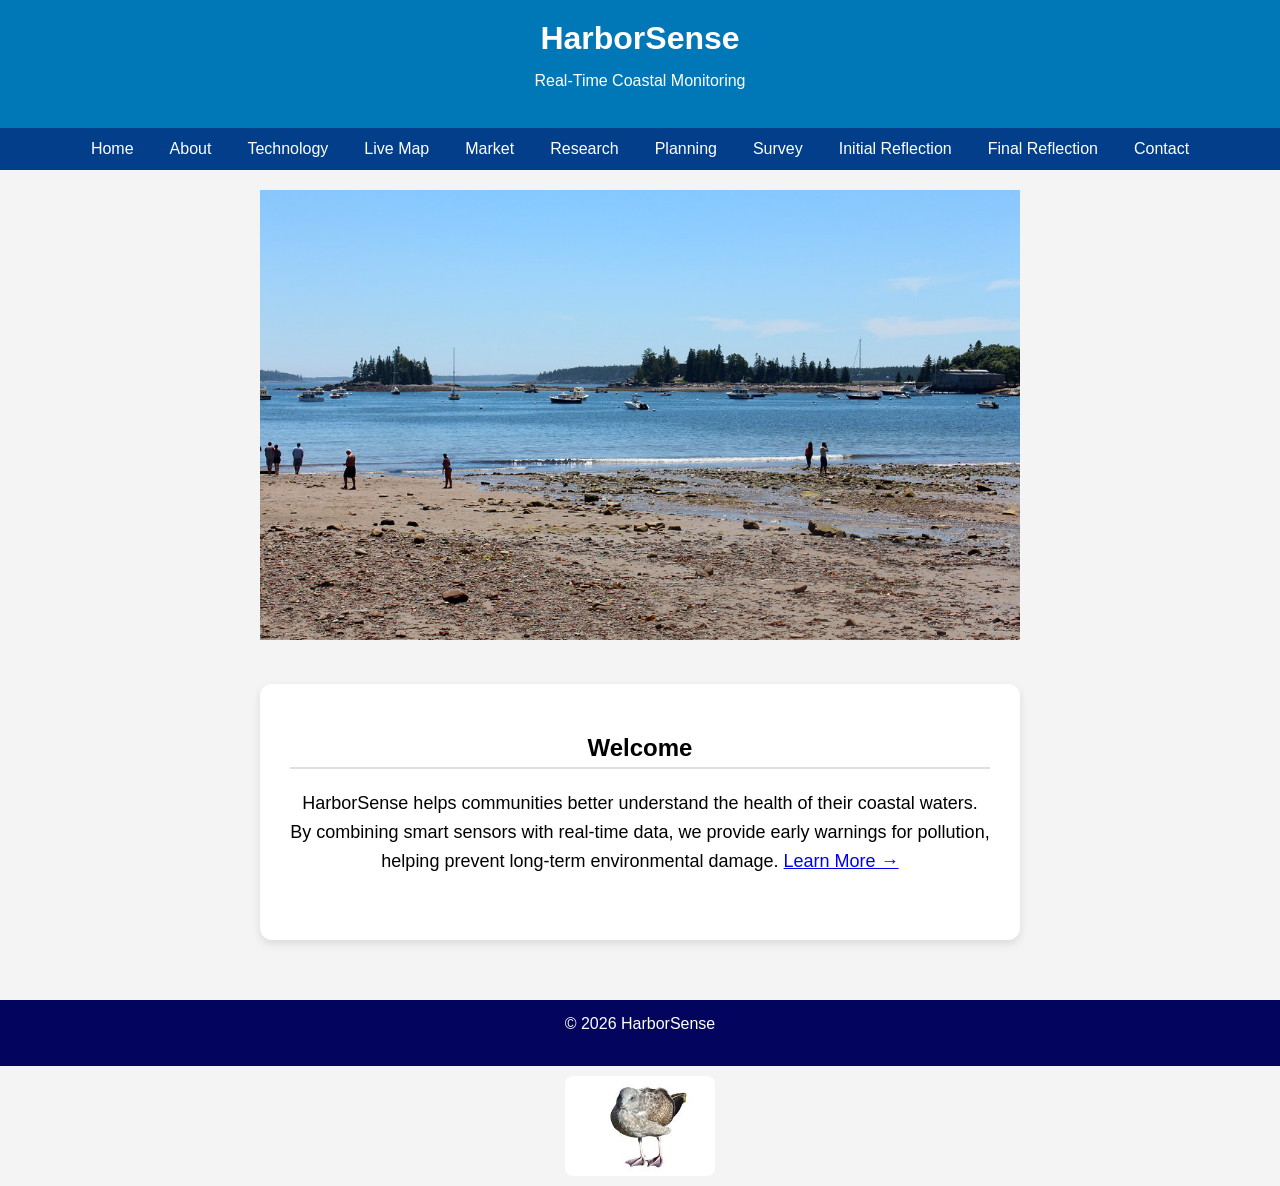
==== index.html @ fde7c90c "Final Project updated with graphs and market data" ====
<!DOCTYPE html>
<html lang="en">

<head>
    <link rel="icon" href="boat.png">
    <link rel="shortcut icon" href="boat.png">
    <meta charset="UTF-8">
    <meta name="viewport" content="width=device-width, initial-scale=1.0">
    <title>HarborSense - Home</title>
    <link rel="stylesheet" href="style.css">
    <meta name="description" content="HarborSense monitors ocean pollution using smart sensors.">
    <meta name="keywords" content="ocean pollution, marina, sensors, environment">
    <meta name="author" content="Your Name">
</head>

<body>

<header>
    <h1>HarborSense</h1>
    <p>Real-Time Coastal Monitoring</p>
</header>

<nav>
    <a href="index.html">Home</a>
    <a href="about.html">About</a>
    <a href="technology.html">Technology</a>
    <a href="map.html">Live Map</a>
    <a href="market.html">Market</a>
    <a href="research.html">Research</a>
    <a href="planning.html">Planning</a>
    <a href="survey.html">Survey</a>
    <a href="initial.html">Initial Reflection</a>
    <a href="final.html">Final Reflection</a>
    <a href="contact.html">Contact</a>
</nav>
<main>
<div class="hero">
    <img src="marina.jpg" alt="Marina">
</div>

<section>
    <h2>Welcome</h2>
    <p>
        HarborSense helps communities better understand the health of their coastal waters.
        By combining smart sensors with real-time data, we provide early warnings for pollution,
        helping prevent long-term environmental damage.
        <a href="about.html">Learn More →</a>
    </p>
</section>
</main>
<footer>
    <p>&copy; 2026 HarborSense</p>
</footer>
<div>
    <a href="seagull.jpg" target="_blank">
        <img src="seagull.jpg" alt="seagull" class="thumbnail">
    </a>
</div>
</body>
</html>
---- style.css ----
* {
    margin: 0;
    padding: 0;
    box-sizing: border-box;
}

body {
    font-family: Arial, sans-serif;
    background: #f4f4f4;
}

body {
    display: grid;
    grid-template-areas:
        "header"
        "nav"
        "main"
        "footer";
}

header {
    grid-area: header;
    background: #0077b6;
    color: white;
    text-align: center;
    padding: 20px;
}
ul {
    list-style: none;
    padding: 0;
}

.list-container {
    display: flex;
    justify-content: center;
}
li::before {
    content: "• ";
    color: #0077b6;
}

li {
    text-align: center;
    margin: 8px 0;
}
h1{
    margin-bottom: 15px;
}

h2 {
    border-bottom: 2px solid #e0e0e0;
    padding-bottom: 5px;
}

h3 {
    margin-top: 30px;
    margin-bottom: 10px;
}

p {
    margin-bottom: 18px;
}
nav {
    grid-area: nav;
    background: #023e8a;
    display: flex;
    justify-content: center;
    flex-wrap: wrap;
}

nav a {
    color: white;
    padding: 12px 18px;
    text-decoration: none;
}

nav a:hover {
    background: #0077b6;
}

main {
    grid-area: main;
    padding: 20px;
    max-width: 1000px;
    margin: auto;
}

.hero {
    position: relative;
}

.hero img {
    width: 100%;
    height: 50vh;
    object-fit: cover;
}

.hero-text {
    position: absolute;
    top: 50%;
    left: 50%;
    transform: translate(-50%, -50%);
    text-align: center;
    color: white;
    background: rgba(0,0,0,0.6);
    padding: 20px 30px;
    border-radius: 10px;
}

.grid-2 {
    display: grid;
    grid-template-columns: 1fr 1fr;
    gap: 20px;
    align-items: center;
    margin: 30px 0;
}

.grid-3 img {
    width: 100%;
    max-height: 180px;
    object-fit: cover;
}


.section-img {
    width: 70%;
    max-width: 600px;
    height: auto;
    display: block;
    margin: 30px auto;
    border-radius: 10px;
}
section {
    text-align: center;
    padding: 50px 30px;
    background: white;
    margin: 40px auto;
    border-radius: 12px;
    max-width: 900px;
    box-shadow: 0 4px 10px rgba(0,0,0,0.1);
}

section p {
    max-width: 700px;
    margin: 15px auto;
    line-height: 1.6;
    font-size: 18px;
}

table {
    width: 100%;
    border-collapse: collapse;
    margin: 25px 0;
}

th, td {
    border: 1px solid #ccc;
    padding: 14px;
    text-align: left;
}

th {
    background: #0077b6;
    color: white;
}

tr:nth-child(even) {
    background-color: #f2f2f2;
}
form {
    background: white;
    padding: 25px;
    border-radius: 12px;
    max-width: 400px;
    margin: 20px auto;
    text-align: center;
    box-shadow: 0 4px 10px rgba(0,0,0,0.1);
}

input, textarea {
    width: 90%;
    margin: 10px auto;
    display: block;
    padding: 8px;
}

button {
    display: block;
    margin: 10px auto;
    padding: 10px 20px;
}

footer {
    grid-area: footer;
    background: #03045e;
    color: white;
    text-align: center;
    padding: 15px;
}
.thumbnail {
    width: 150px;
    height: 100px;
    object-fit: cover;
    border-radius: 8px;
    display: block;
    margin: 10px auto;
    cursor: pointer;
    transition: transform 0.3s, box-shadow 0.3s;
}

.thumbnail:hover {
    transform: scale(1.1);
    box-shadow: 0 4px 10px rgba(0,0,0,0.3);
}

section > * {
    margin-bottom: 20px;
}
@media (max-width: 900px) {
    .grid-2 {
        grid-template-columns: 1fr;
    }

    .grid-3 {
        grid-template-columns: 1fr 1fr;
    }
}

@media (max-width: 600px) {
    .grid-3 {
        grid-template-columns: 1fr;
    }

    .hero-text {
        font-size: 14px;
        padding: 10px;
    }
}
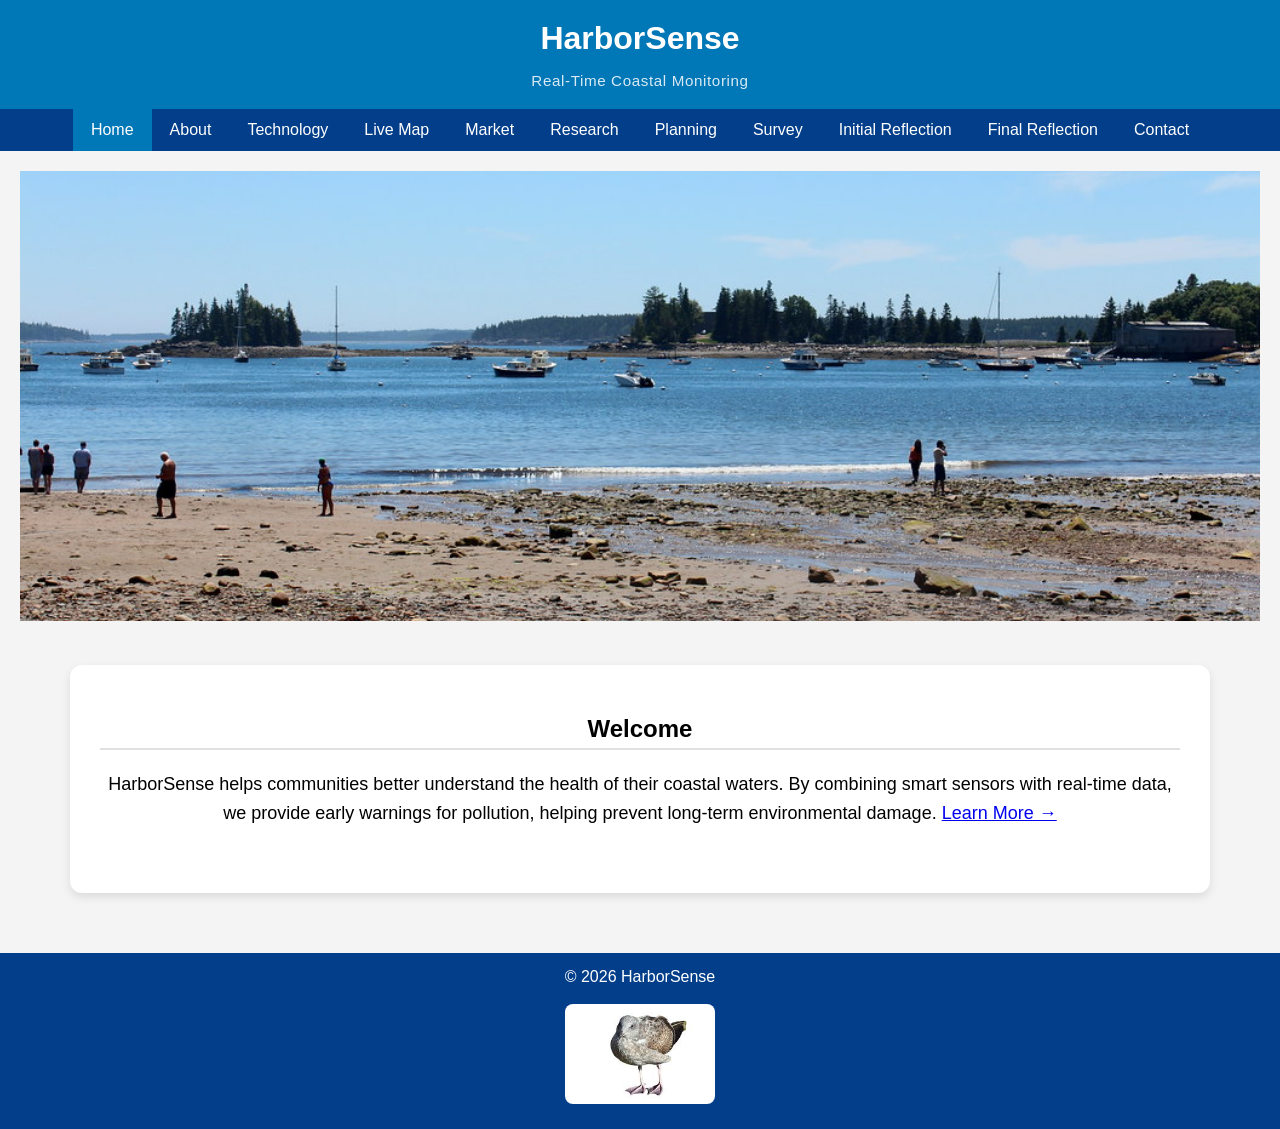
==== commit 2ddbe949: "Changes Added to Initial and Final Reflections  Changed layout formatting on Reflection pages  Fixed" ====
--- a/index.html
+++ b/index.html
@@ -21,7 +21,7 @@
 </header>
 
 <nav>
-    <a href="index.html">Home</a>
+    <a href="index.html" class="active">Home</a>
     <a href="about.html">About</a>
     <a href="technology.html">Technology</a>
     <a href="map.html">Live Map</a>
@@ -50,11 +50,7 @@
 </main>
 <footer>
     <p>&copy; 2026 HarborSense</p>
+    <img src="seagull.jpg" alt="Seagull" class="thumbnail">
 </footer>
-<div>
-    <a href="seagull.jpg" target="_blank">
-        <img src="seagull.jpg" alt="seagull" class="thumbnail">
-    </a>
-</div>
 </body>
 </html>
--- a/style.css
+++ b/style.css
@@ -74,15 +74,24 @@
     text-decoration: none;
 }
 
-nav a:hover {
+nav a:hover,
+nav a.active {
     background: #0077b6;
+}
+
+header p {
+    font-size: 0.95em;
+    font-weight: normal;
+    opacity: 0.85;
+    margin: 4px 0 0 0;
+    letter-spacing: 0.04em;
 }
 
 main {
     grid-area: main;
     padding: 20px;
-    max-width: 1000px;
-    margin: auto;
+    width: 100%;
+    margin: 0 auto;
 }
 
 .hero {
@@ -136,12 +145,11 @@
     background: white;
     margin: 40px auto;
     border-radius: 12px;
-    max-width: 900px;
+    width: 92%;
     box-shadow: 0 4px 10px rgba(0,0,0,0.1);
 }
 
 section p {
-    max-width: 700px;
     margin: 15px auto;
     line-height: 1.6;
     font-size: 18px;
@@ -192,7 +200,7 @@
 
 footer {
     grid-area: footer;
-    background: #03045e;
+    background: #023e8a;
     color: white;
     text-align: center;
     padding: 15px;
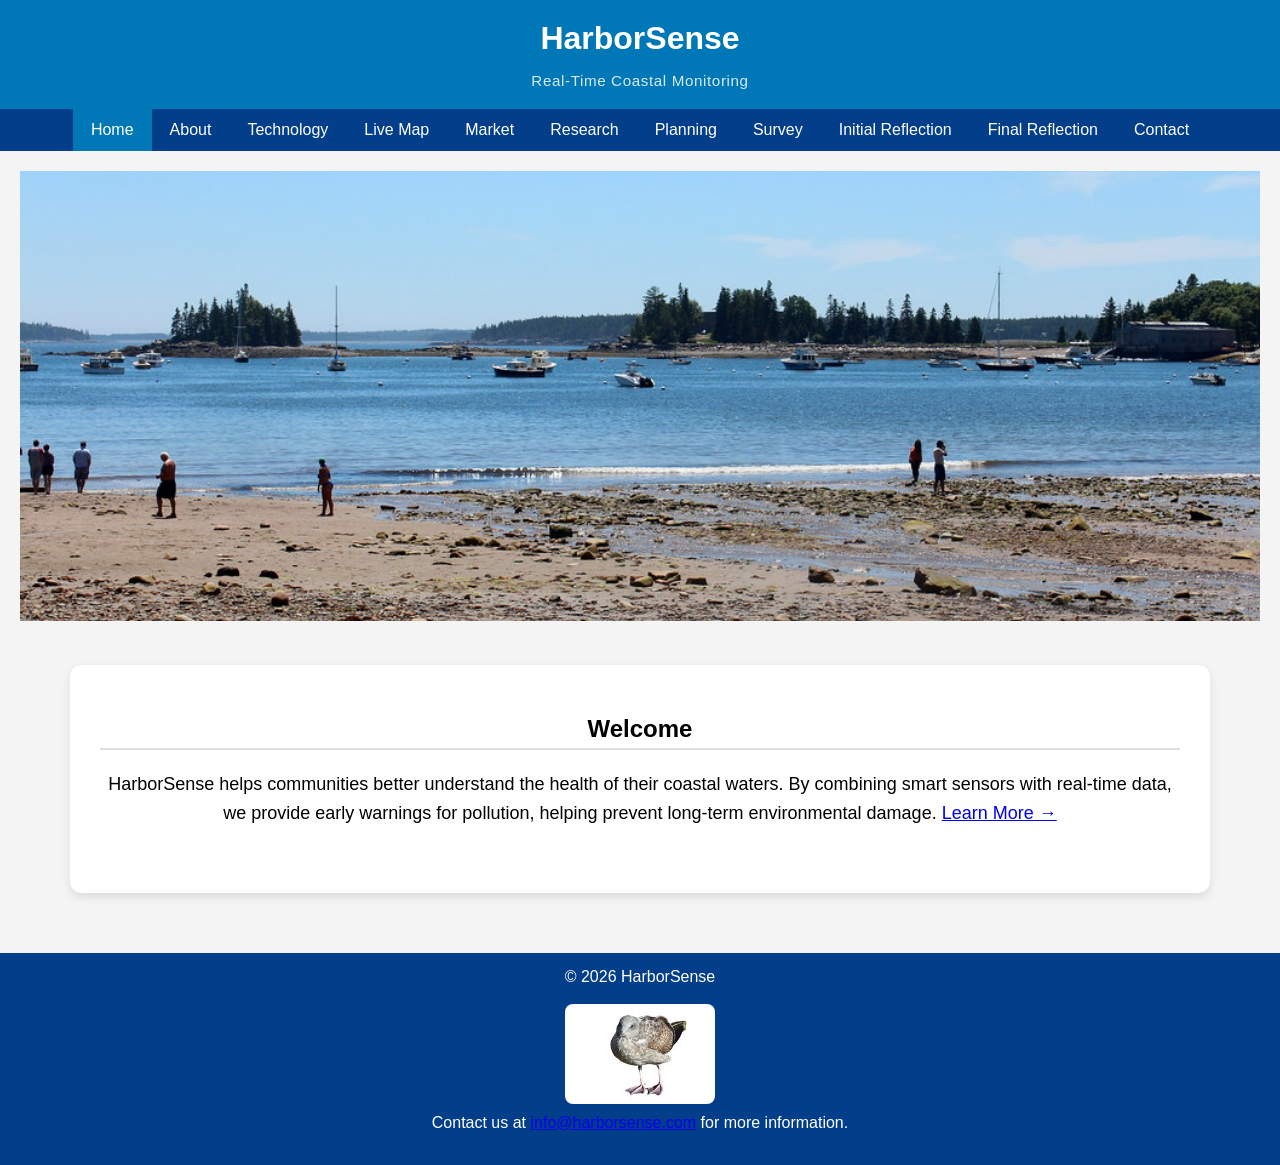
==== commit 9a3d3014: "Merge pull request #1 from UNH-JacobGreen06/jacob-changes Changes" ====
--- a/index.html
+++ b/index.html
@@ -51,6 +51,9 @@
 <footer>
     <p>&copy; 2026 HarborSense</p>
     <img src="seagull.jpg" alt="Seagull" class="thumbnail">
+    <p>Contact us at
+        <a href="mailto:info@harborsense.com">info@harborsense.com</a>
+        for more information.</p>
 </footer>
 </body>
 </html>
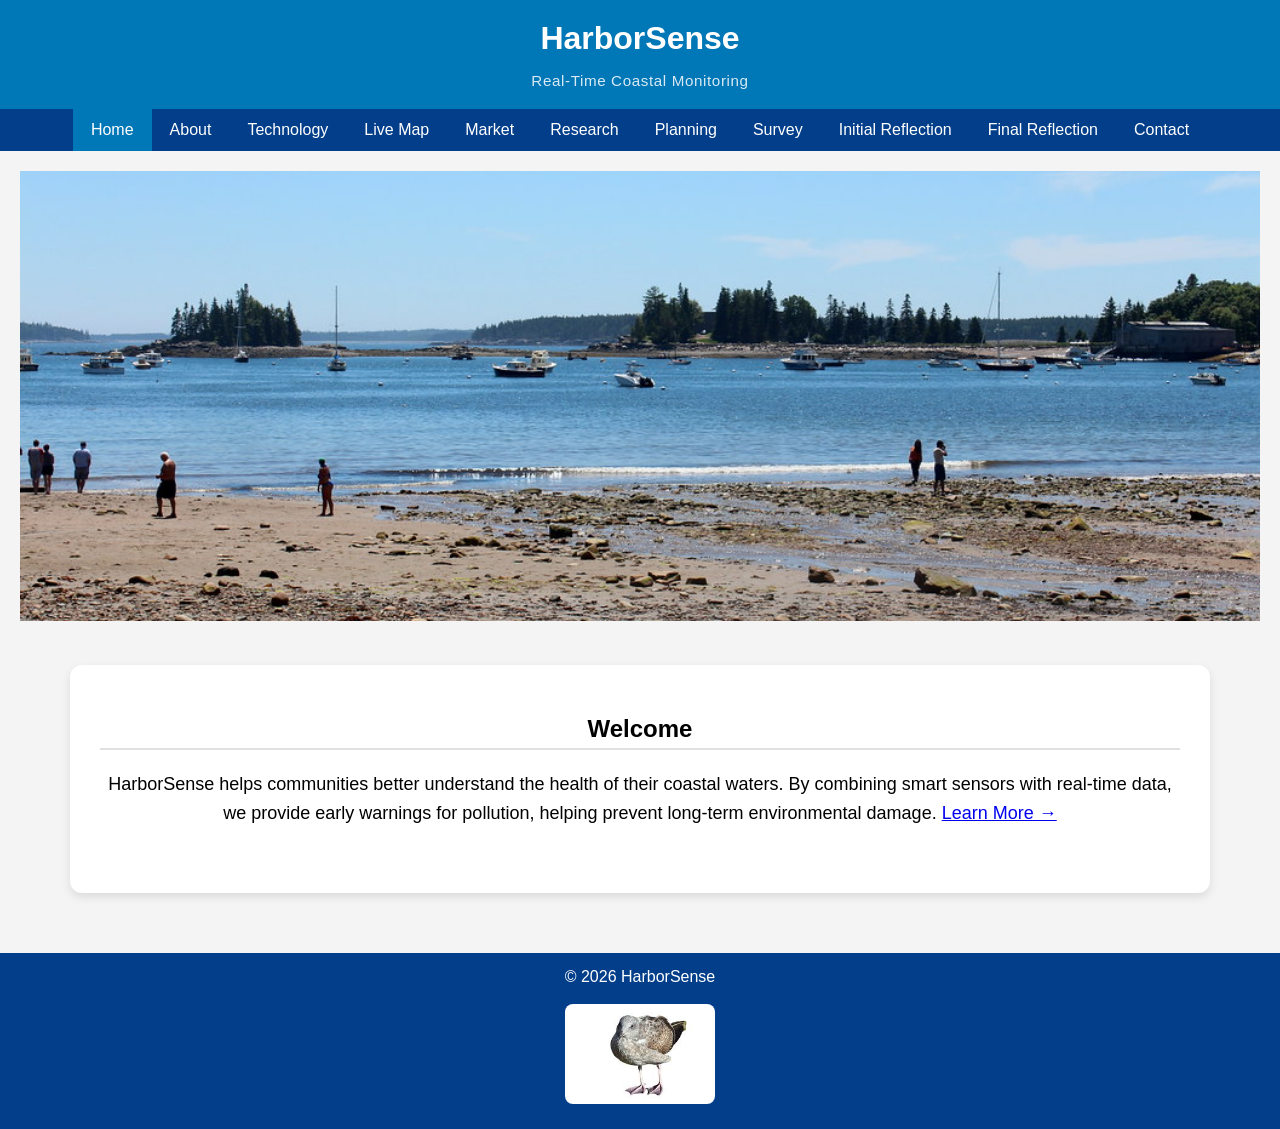
==== commit b97d1f6b: "Merge pull request #1 from UNH-JacobGreen06/jacob-changes Changes" ====
--- a/index.html
+++ b/index.html
@@ -51,9 +51,6 @@
 <footer>
     <p>&copy; 2026 HarborSense</p>
     <img src="seagull.jpg" alt="Seagull" class="thumbnail">
-    <p>Contact us at
-        <a href="mailto:info@harborsense.com">info@harborsense.com</a>
-        for more information.</p>
 </footer>
 </body>
 </html>
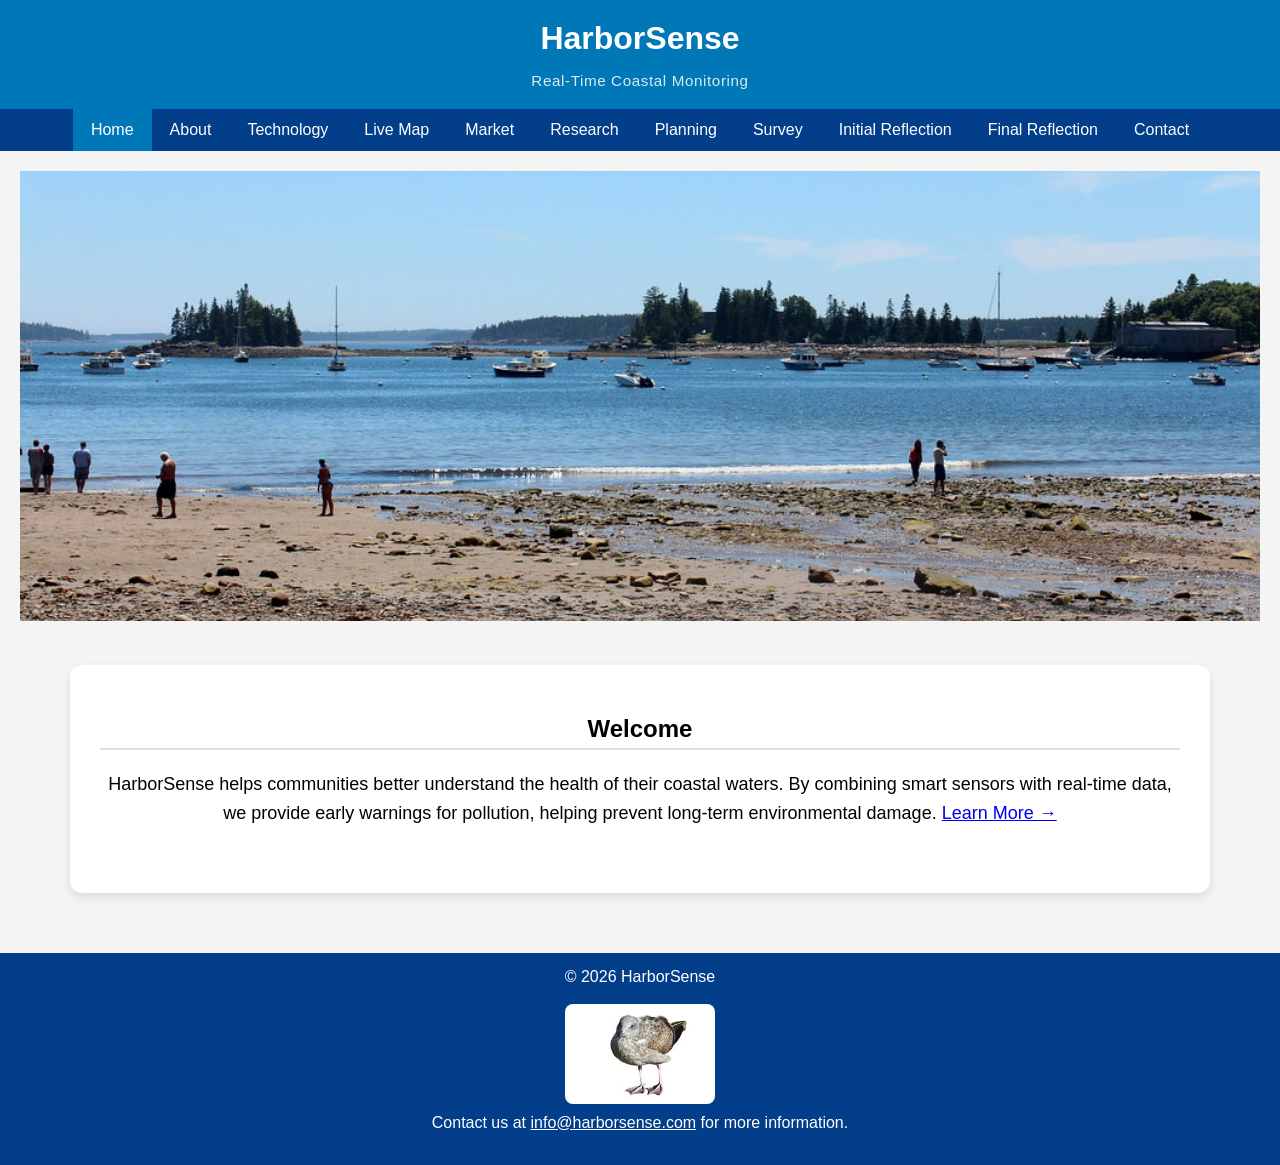
==== commit 0d17d188: "Merge remote-tracking branch 'origin/root' into root # Conflicts: #	style.css" ====
--- a/index.html
+++ b/index.html
@@ -2,16 +2,18 @@
 <html lang="en">
 
 <head>
+    <meta charset="UTF-8">
+    <title>Index</title>
+
+    <link rel="stylesheet" href="style.css">
     <link rel="icon" href="boat.png">
     <link rel="shortcut icon" href="boat.png">
-    <meta charset="UTF-8">
-    <meta name="viewport" content="width=device-width, initial-scale=1.0">
-    <title>HarborSense - Home</title>
-    <link rel="stylesheet" href="style.css">
+
     <meta name="description" content="HarborSense monitors ocean pollution using smart sensors.">
-    <meta name="keywords" content="ocean pollution, marina, sensors, environment">
-    <meta name="author" content="Your Name">
+    <meta name="keywords" content="ocean pollution, marina, sensors, environment, HarborSense, Pollution, Global Warming, Oceans, Harbors, Harbours, Sensors">
+    <meta name="author" content="Lauren Lynch, Jacob Greenberg, Ethan Young">
 </head>
+<body>
 
 <body>
 
@@ -51,6 +53,9 @@
 <footer>
     <p>&copy; 2026 HarborSense</p>
     <img src="seagull.jpg" alt="Seagull" class="thumbnail">
+    <p>Contact us at
+        <a href="mailto:info@harborsense.com">info@harborsense.com</a>
+        for more information.</p>
 </footer>
 </body>
 </html>
--- a/style.css
+++ b/style.css
@@ -204,6 +204,11 @@
     color: white;
     text-align: center;
     padding: 15px;
+
+}
+
+footer a {
+    color: white;
 }
 .thumbnail {
     width: 150px;
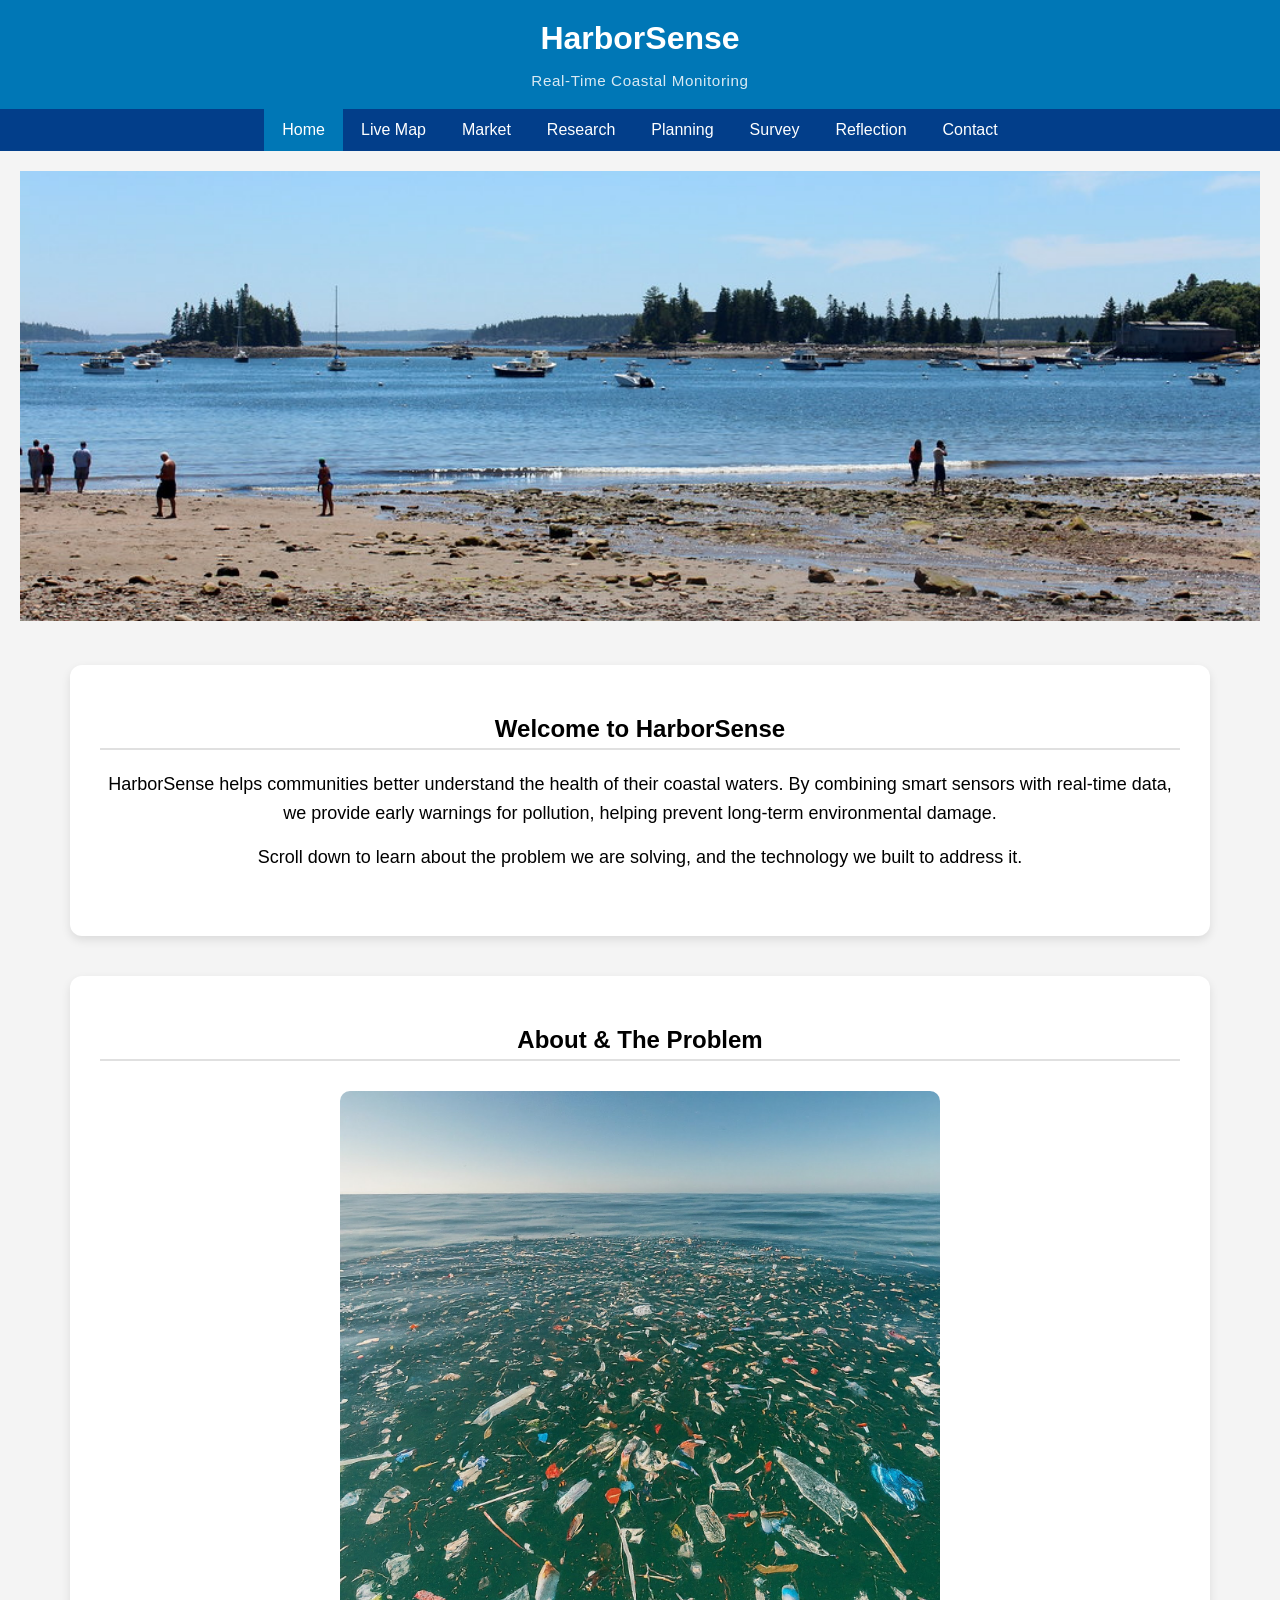
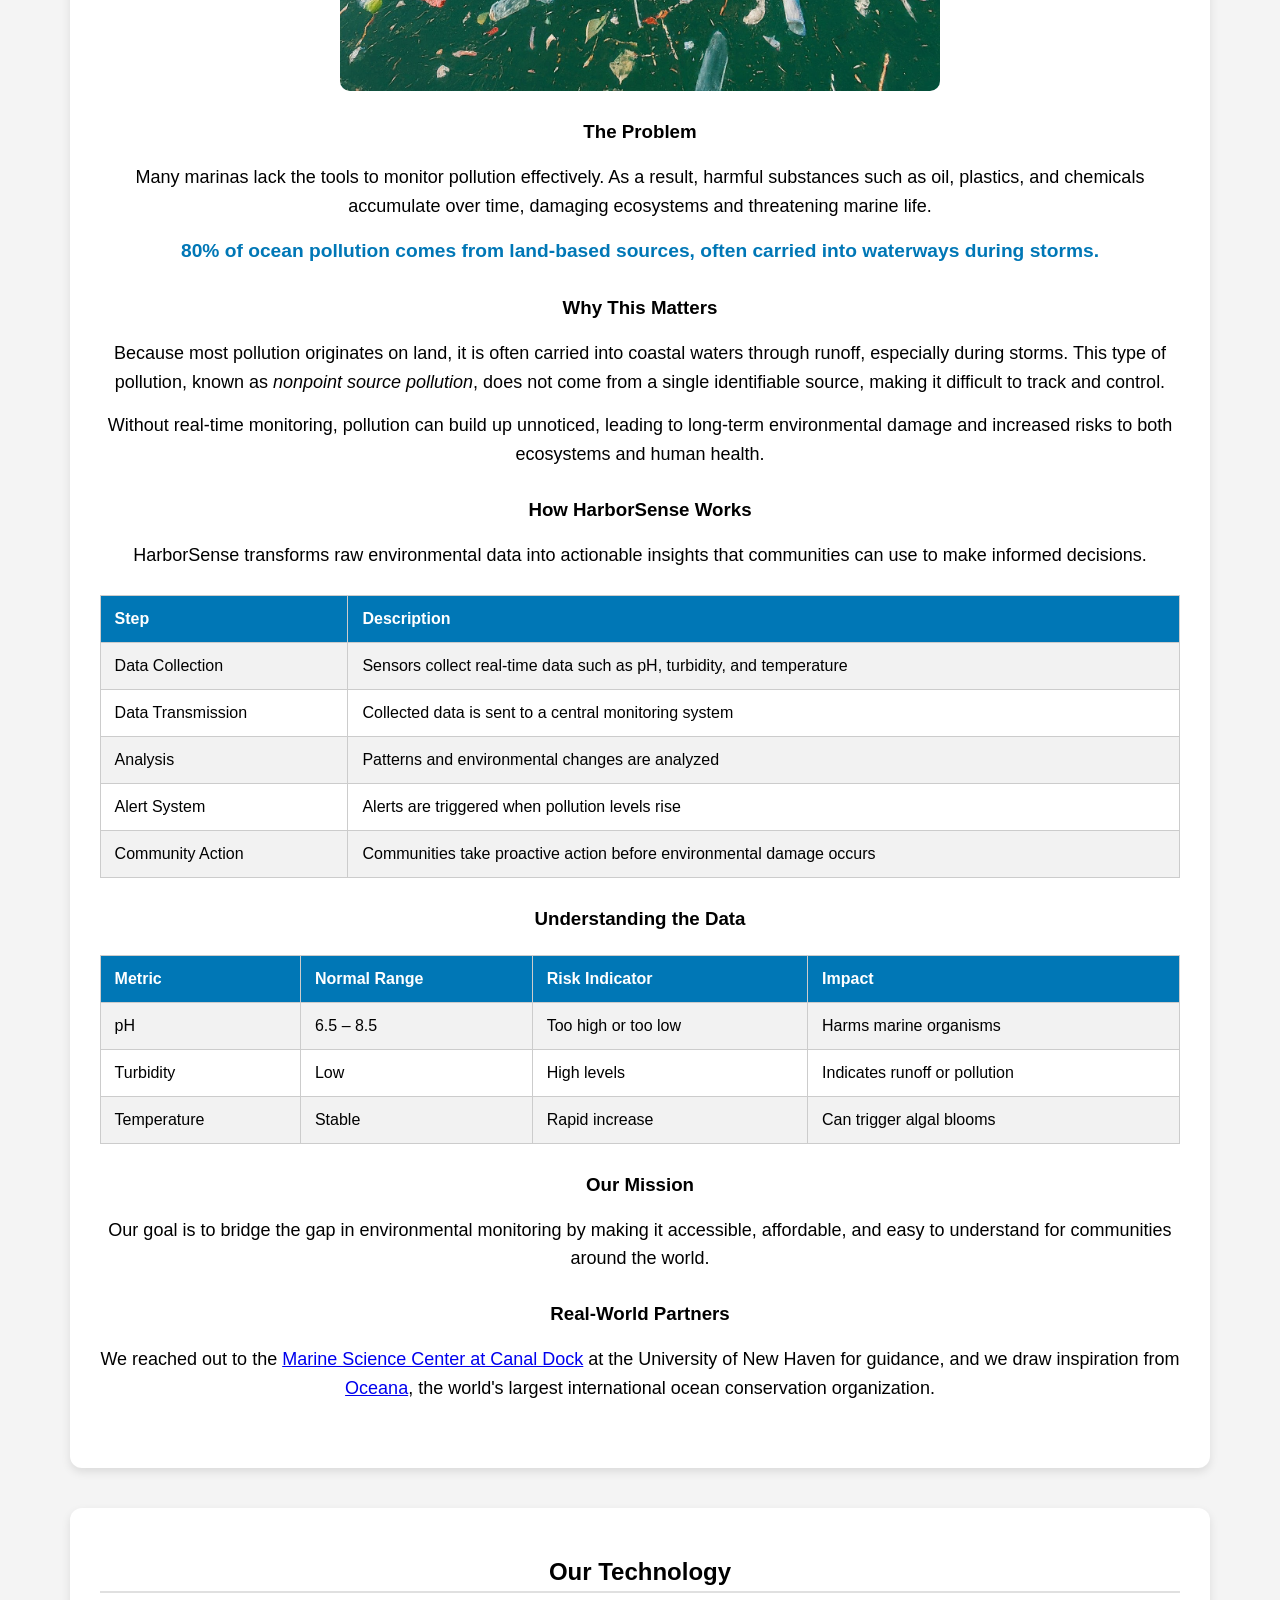
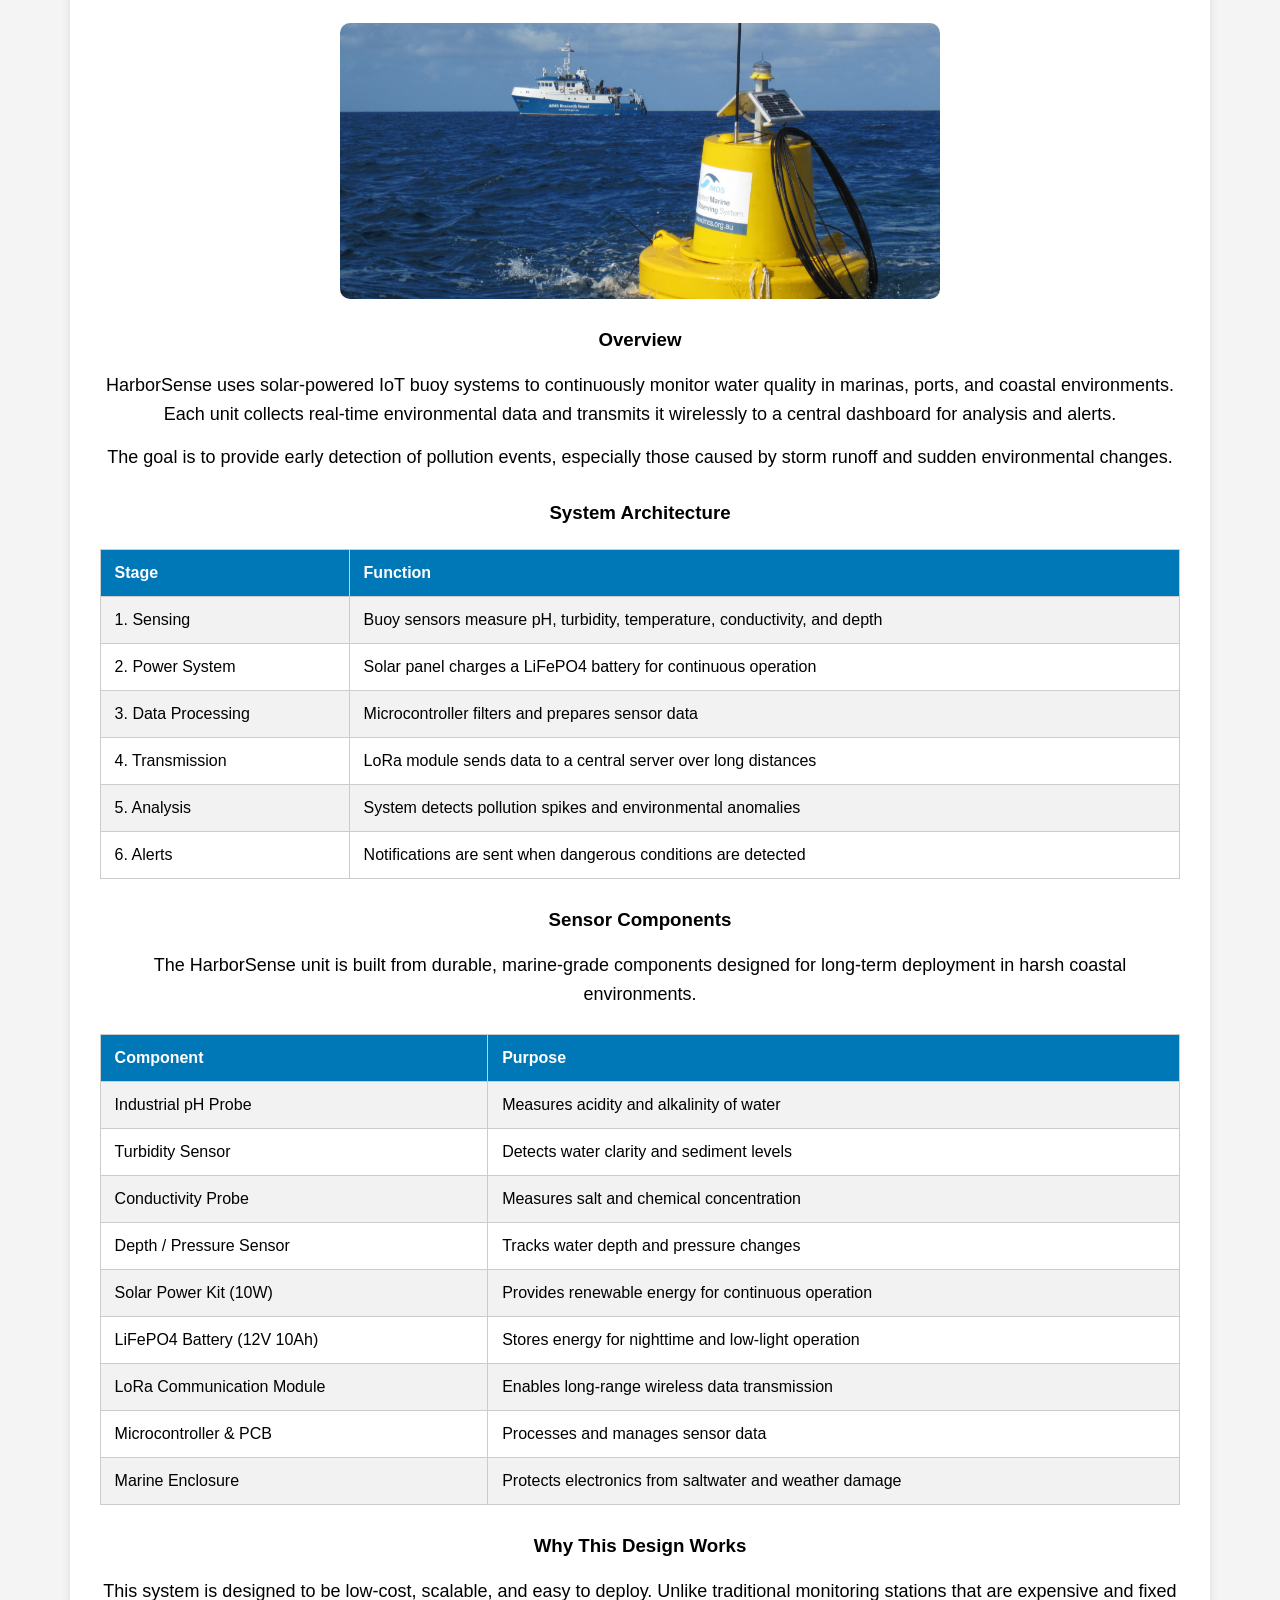
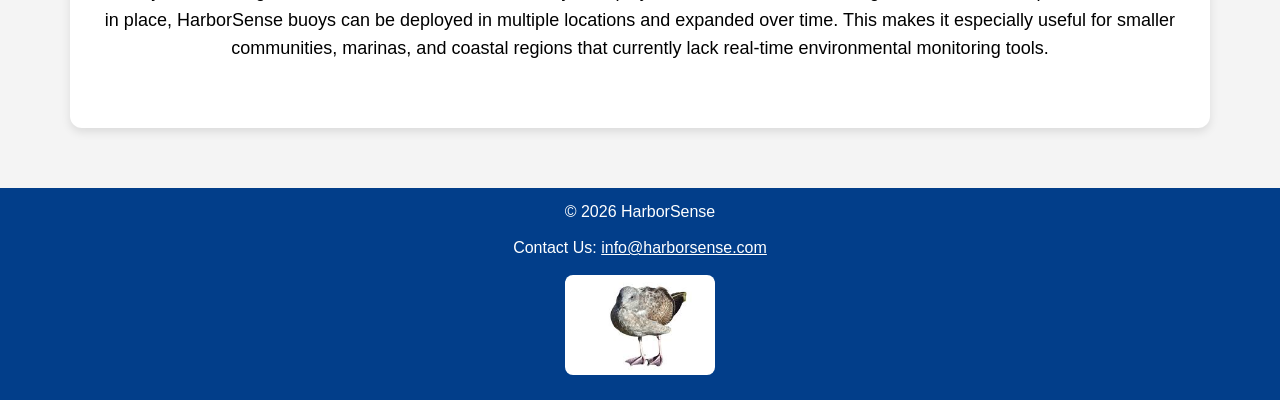
==== commit 8397850e: "Changes Added more to Market Page  Combined Home, About, Technology  Combined Reflections" ====
--- a/index.html
+++ b/index.html
@@ -1,20 +1,15 @@
 <!DOCTYPE html>
 <html lang="en">
-
 <head>
     <meta charset="UTF-8">
-    <title>Index</title>
-
+    <title>HarborSense</title>
     <link rel="stylesheet" href="style.css">
     <link rel="icon" href="boat.png">
     <link rel="shortcut icon" href="boat.png">
-
     <meta name="description" content="HarborSense monitors ocean pollution using smart sensors.">
-    <meta name="keywords" content="ocean pollution, marina, sensors, environment, HarborSense, Pollution, Global Warming, Oceans, Harbors, Harbours, Sensors">
+    <meta name="keywords" content="ocean pollution, marina, sensors, environment, HarborSense">
     <meta name="author" content="Lauren Lynch, Jacob Greenberg, Ethan Young">
 </head>
-<body>
-
 <body>
 
 <header>
@@ -24,38 +19,136 @@
 
 <nav>
     <a href="index.html" class="active">Home</a>
-    <a href="about.html">About</a>
-    <a href="technology.html">Technology</a>
     <a href="map.html">Live Map</a>
     <a href="market.html">Market</a>
     <a href="research.html">Research</a>
     <a href="planning.html">Planning</a>
     <a href="survey.html">Survey</a>
-    <a href="initial.html">Initial Reflection</a>
-    <a href="final.html">Final Reflection</a>
+    <a href="reflection.html">Reflection</a>
     <a href="contact.html">Contact</a>
 </nav>
+
 <main>
-<div class="hero">
-    <img src="marina.jpg" alt="Marina">
-</div>
 
-<section>
-    <h2>Welcome</h2>
-    <p>
-        HarborSense helps communities better understand the health of their coastal waters.
+    <div class="hero">
+        <img src="marina.jpg" alt="Marina">
+    </div>
+
+    <!-- ── WELCOME ─────────────────────────────────────────── -->
+    <section id="home">
+        <h2>Welcome to HarborSense</h2>
+        <p>HarborSense helps communities better understand the health of their coastal waters.
         By combining smart sensors with real-time data, we provide early warnings for pollution,
-        helping prevent long-term environmental damage.
-        <a href="about.html">Learn More →</a>
-    </p>
-</section>
+        helping prevent long-term environmental damage.</p>
+        <p>Scroll down to learn about the problem we are solving, and the technology we built to address it.</p>
+    </section>
+
+    <!-- ── ABOUT ──────────────────────────────────────────── -->
+    <section id="about">
+        <h2>About &amp; The Problem</h2>
+
+        <img src="pollution.jpg" class="section-img" alt="Ocean pollution">
+
+        <h3>The Problem</h3>
+        <p>Many marinas lack the tools to monitor pollution effectively. As a result, harmful
+        substances such as oil, plastics, and chemicals accumulate over time, damaging
+        ecosystems and threatening marine life.</p>
+
+        <p style="font-size:1.2em; font-weight:bold; color:#0077b6;">
+            80% of ocean pollution comes from land-based sources, often carried into waterways during storms.
+        </p>
+
+        <h3>Why This Matters</h3>
+        <p>Because most pollution originates on land, it is often carried into coastal waters through runoff,
+        especially during storms. This type of pollution, known as <em>nonpoint source pollution</em>, does not
+        come from a single identifiable source, making it difficult to track and control.</p>
+        <p>Without real-time monitoring, pollution can build up unnoticed, leading to long-term environmental
+        damage and increased risks to both ecosystems and human health.</p>
+
+        <h3>How HarborSense Works</h3>
+        <p>HarborSense transforms raw environmental data into actionable insights that communities can use
+        to make informed decisions.</p>
+        <table>
+            <tr><th>Step</th><th>Description</th></tr>
+            <tr><td>Data Collection</td><td>Sensors collect real-time data such as pH, turbidity, and temperature</td></tr>
+            <tr><td>Data Transmission</td><td>Collected data is sent to a central monitoring system</td></tr>
+            <tr><td>Analysis</td><td>Patterns and environmental changes are analyzed</td></tr>
+            <tr><td>Alert System</td><td>Alerts are triggered when pollution levels rise</td></tr>
+            <tr><td>Community Action</td><td>Communities take proactive action before environmental damage occurs</td></tr>
+        </table>
+
+        <h3>Understanding the Data</h3>
+        <table>
+            <tr><th>Metric</th><th>Normal Range</th><th>Risk Indicator</th><th>Impact</th></tr>
+            <tr><td>pH</td><td>6.5 &ndash; 8.5</td><td>Too high or too low</td><td>Harms marine organisms</td></tr>
+            <tr><td>Turbidity</td><td>Low</td><td>High levels</td><td>Indicates runoff or pollution</td></tr>
+            <tr><td>Temperature</td><td>Stable</td><td>Rapid increase</td><td>Can trigger algal blooms</td></tr>
+        </table>
+
+        <h3>Our Mission</h3>
+        <p>Our goal is to bridge the gap in environmental monitoring by making it accessible,
+        affordable, and easy to understand for communities around the world.</p>
+
+        <h3>Real-World Partners</h3>
+        <p>We reached out to the
+        <a href="https://www.newhaven.edu/about/facilities/marine-science-center.php" target="_blank">Marine Science Center at Canal Dock</a>
+        at the University of New Haven for guidance, and we draw inspiration from
+        <a href="https://oceana.org/" target="_blank">Oceana</a>, the world's largest international ocean conservation organization.</p>
+    </section>
+
+    <!-- ── TECHNOLOGY ─────────────────────────────────────── -->
+    <section id="technology">
+        <h2>Our Technology</h2>
+
+        <img src="buoy.png" class="section-img" alt="HarborSense buoy sensor device">
+
+        <h3>Overview</h3>
+        <p>HarborSense uses solar-powered IoT buoy systems to continuously monitor water quality in marinas,
+        ports, and coastal environments. Each unit collects real-time environmental data and transmits it
+        wirelessly to a central dashboard for analysis and alerts.</p>
+        <p>The goal is to provide early detection of pollution events, especially those caused by storm runoff
+        and sudden environmental changes.</p>
+
+        <h3>System Architecture</h3>
+        <table>
+            <tr><th>Stage</th><th>Function</th></tr>
+            <tr><td>1. Sensing</td><td>Buoy sensors measure pH, turbidity, temperature, conductivity, and depth</td></tr>
+            <tr><td>2. Power System</td><td>Solar panel charges a LiFePO4 battery for continuous operation</td></tr>
+            <tr><td>3. Data Processing</td><td>Microcontroller filters and prepares sensor data</td></tr>
+            <tr><td>4. Transmission</td><td>LoRa module sends data to a central server over long distances</td></tr>
+            <tr><td>5. Analysis</td><td>System detects pollution spikes and environmental anomalies</td></tr>
+            <tr><td>6. Alerts</td><td>Notifications are sent when dangerous conditions are detected</td></tr>
+        </table>
+
+        <h3>Sensor Components</h3>
+        <p>The HarborSense unit is built from durable, marine-grade components designed for long-term
+        deployment in harsh coastal environments.</p>
+        <table>
+            <tr><th>Component</th><th>Purpose</th></tr>
+            <tr><td>Industrial pH Probe</td><td>Measures acidity and alkalinity of water</td></tr>
+            <tr><td>Turbidity Sensor</td><td>Detects water clarity and sediment levels</td></tr>
+            <tr><td>Conductivity Probe</td><td>Measures salt and chemical concentration</td></tr>
+            <tr><td>Depth / Pressure Sensor</td><td>Tracks water depth and pressure changes</td></tr>
+            <tr><td>Solar Power Kit (10W)</td><td>Provides renewable energy for continuous operation</td></tr>
+            <tr><td>LiFePO4 Battery (12V 10Ah)</td><td>Stores energy for nighttime and low-light operation</td></tr>
+            <tr><td>LoRa Communication Module</td><td>Enables long-range wireless data transmission</td></tr>
+            <tr><td>Microcontroller &amp; PCB</td><td>Processes and manages sensor data</td></tr>
+            <tr><td>Marine Enclosure</td><td>Protects electronics from saltwater and weather damage</td></tr>
+        </table>
+
+        <h3>Why This Design Works</h3>
+        <p>This system is designed to be low-cost, scalable, and easy to deploy. Unlike traditional monitoring
+        stations that are expensive and fixed in place, HarborSense buoys can be deployed in multiple locations
+        and expanded over time. This makes it especially useful for smaller communities, marinas, and coastal
+        regions that currently lack real-time environmental monitoring tools.</p>
+    </section>
+
 </main>
+
 <footer>
     <p>&copy; 2026 HarborSense</p>
+    <p>Contact Us: <a href="mailto:info@harborsense.com">info@harborsense.com</a></p>
     <img src="seagull.jpg" alt="Seagull" class="thumbnail">
-    <p>Contact us at
-        <a href="mailto:info@harborsense.com">info@harborsense.com</a>
-        for more information.</p>
 </footer>
 </body>
-</html>+</html>
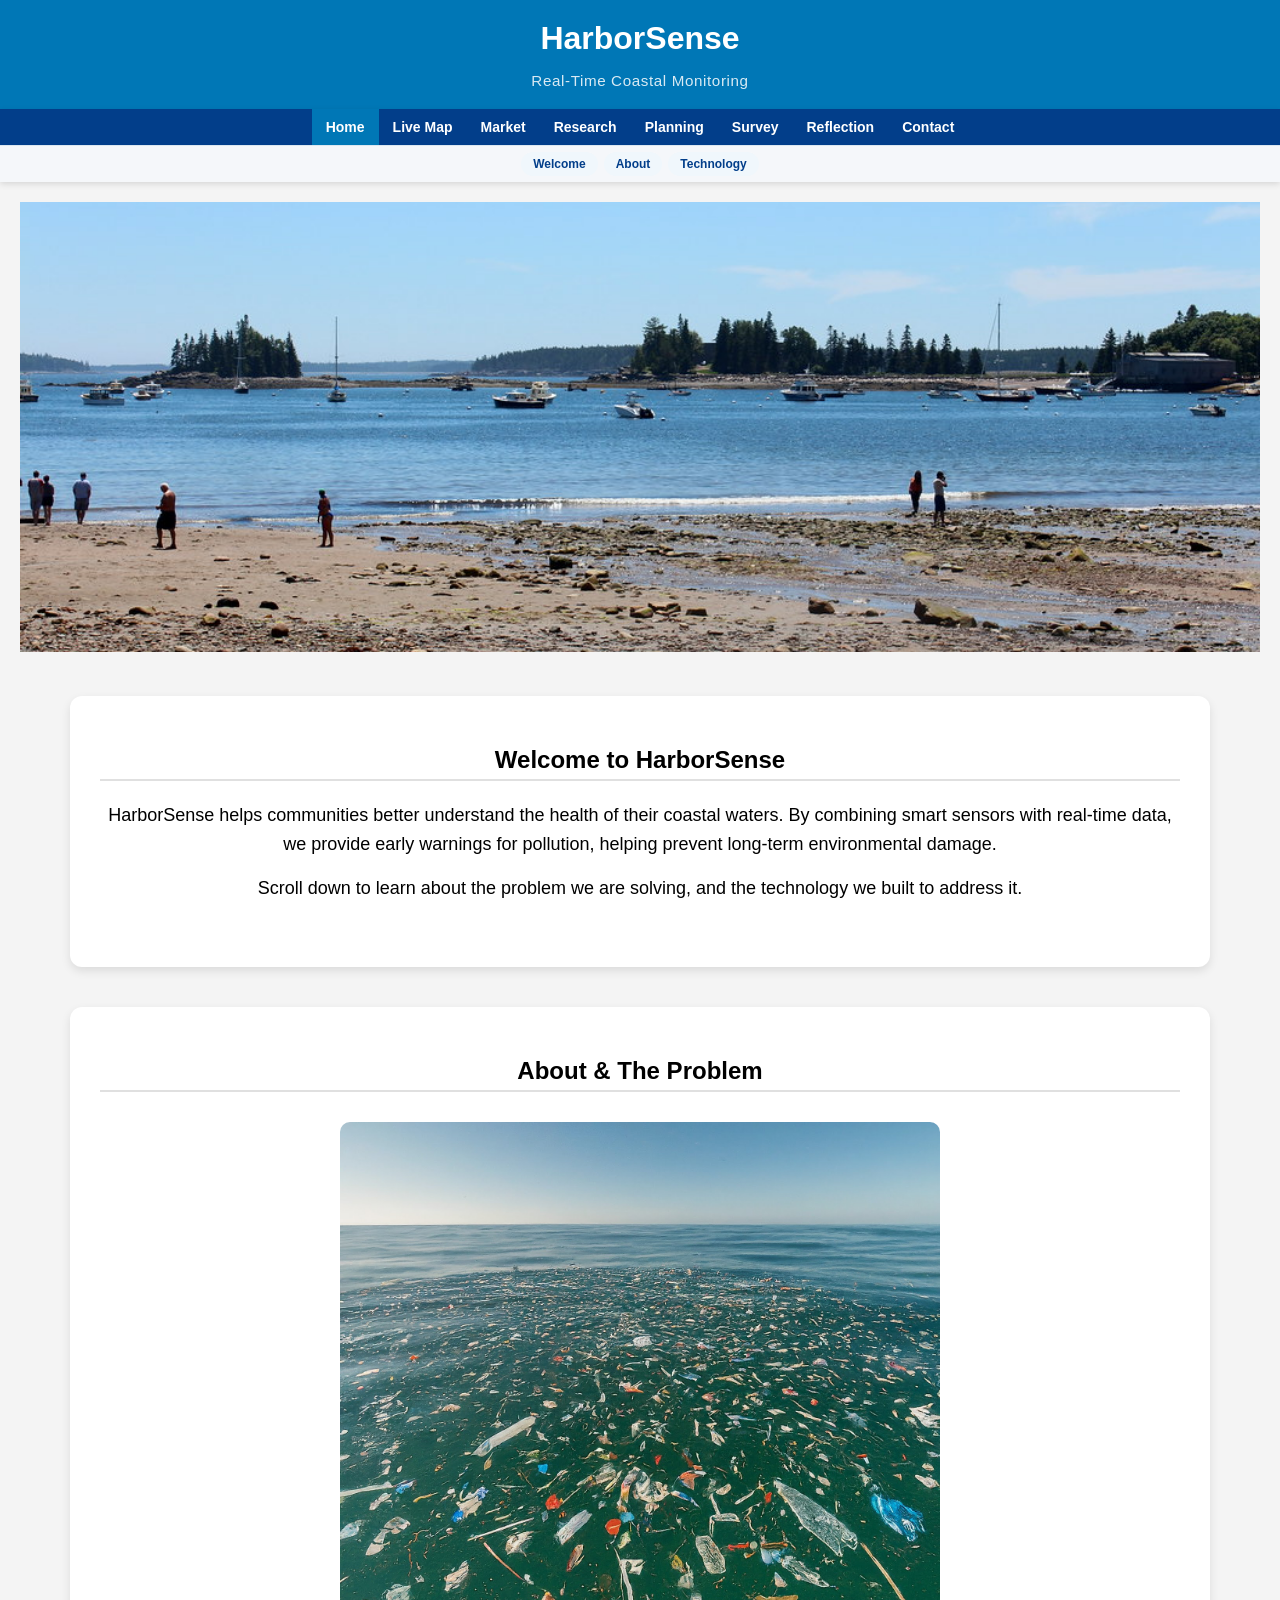
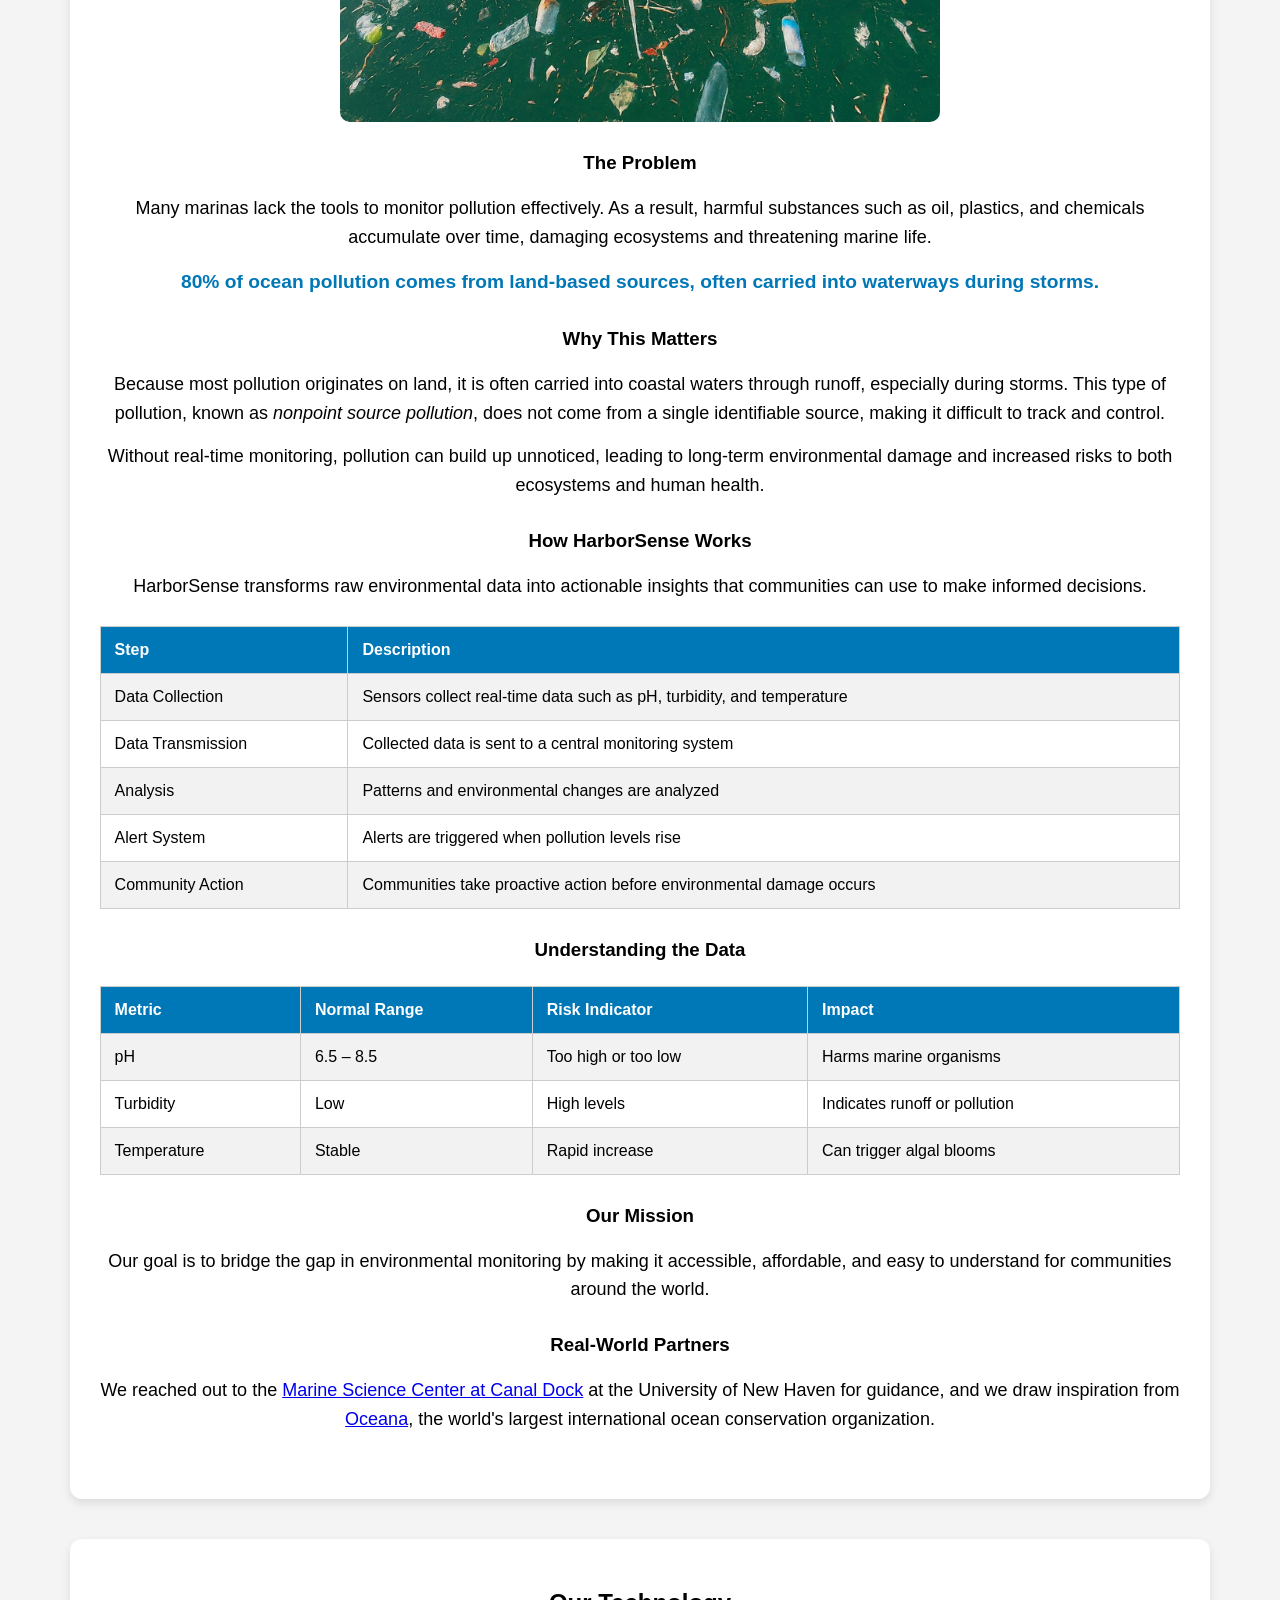
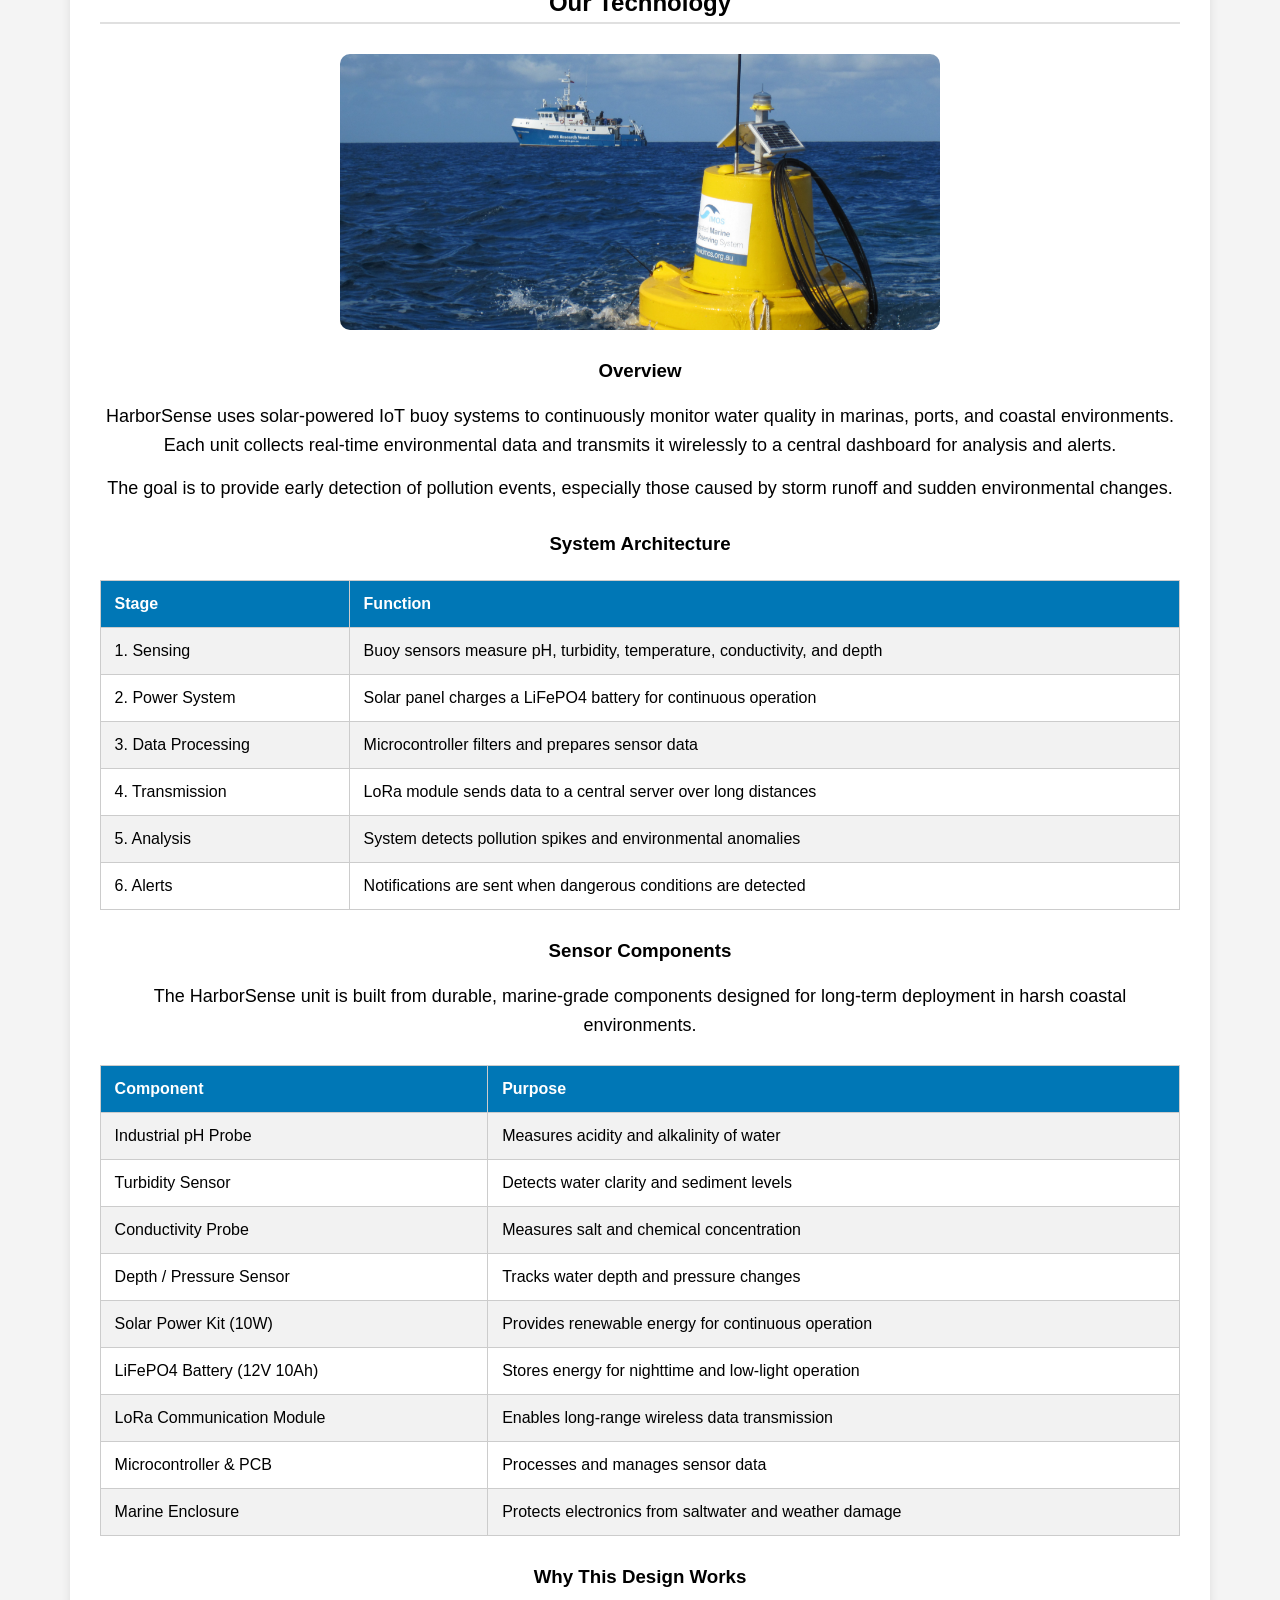
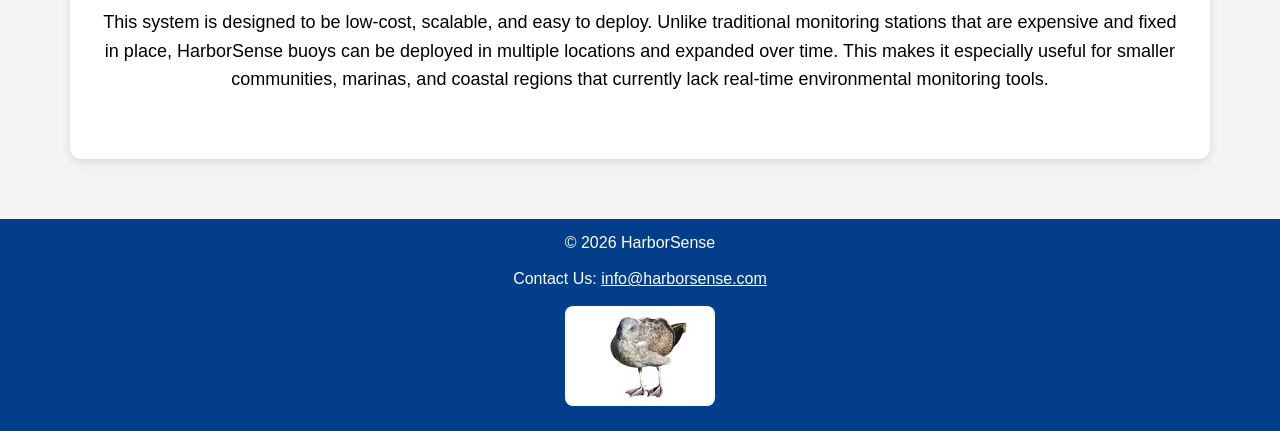
==== commit 31ed671b: "Merge remote-tracking branch 'origin/root' into root" ====
--- a/index.html
+++ b/index.html
@@ -26,6 +26,11 @@
     <a href="survey.html">Survey</a>
     <a href="reflection.html">Reflection</a>
     <a href="contact.html">Contact</a>
+    <div class="quick-nav">
+        <a href="#home">Welcome</a>
+        <a href="#about">About</a>
+        <a href="#technology">Technology</a>
+    </div>
 </nav>
 
 <main>
@@ -34,7 +39,6 @@
         <img src="marina.jpg" alt="Marina">
     </div>
 
-    <!-- ── WELCOME ─────────────────────────────────────────── -->
     <section id="home">
         <h2>Welcome to HarborSense</h2>
         <p>HarborSense helps communities better understand the health of their coastal waters.
@@ -43,7 +47,6 @@
         <p>Scroll down to learn about the problem we are solving, and the technology we built to address it.</p>
     </section>
 
-    <!-- ── ABOUT ──────────────────────────────────────────── -->
     <section id="about">
         <h2>About &amp; The Problem</h2>
 
@@ -85,18 +88,17 @@
             <tr><td>Temperature</td><td>Stable</td><td>Rapid increase</td><td>Can trigger algal blooms</td></tr>
         </table>
 
-        <h3>Our Mission</h3>
+        <h3 id="mission">Our Mission</h3>
         <p>Our goal is to bridge the gap in environmental monitoring by making it accessible,
         affordable, and easy to understand for communities around the world.</p>
 
-        <h3>Real-World Partners</h3>
+        <h3 id="partners">Real-World Partners</h3>
         <p>We reached out to the
         <a href="https://www.newhaven.edu/about/facilities/marine-science-center.php" target="_blank">Marine Science Center at Canal Dock</a>
         at the University of New Haven for guidance, and we draw inspiration from
         <a href="https://oceana.org/" target="_blank">Oceana</a>, the world's largest international ocean conservation organization.</p>
     </section>
 
-    <!-- ── TECHNOLOGY ─────────────────────────────────────── -->
     <section id="technology">
         <h2>Our Technology</h2>
 
@@ -148,7 +150,10 @@
 <footer>
     <p>&copy; 2026 HarborSense</p>
     <p>Contact Us: <a href="mailto:info@harborsense.com">info@harborsense.com</a></p>
-    <img src="seagull.jpg" alt="Seagull" class="thumbnail">
+    <a href="tech-insights.html">
+        <img src="seagull.jpg" alt="Seagull" class="thumbnail">
+    </a>
 </footer>
+
 </body>
 </html>
--- a/style.css
+++ b/style.css
@@ -61,22 +61,110 @@
     margin-bottom: 18px;
 }
 nav {
+    position: sticky;
+    top: 0;
+    z-index: 1000;
+
     grid-area: nav;
+
     background: #023e8a;
+
+    display: flex;
+    justify-content: center;
+    align-items: center;
+    flex-wrap: wrap;
+
+    box-shadow: 0 2px 6px rgba(0,0,0,0.12);
+}
+
+nav a {
+    color: white;
+    text-decoration: none;
+
+    padding: 10px 14px;
+
+    font-size: 14px;
+    font-weight: 600;
+
+    transition: background 0.25s ease;
+}
+
+nav a:hover,
+nav a.active {
+    background: #0077b6;
+}
+
+.quick-nav {
+    position: static;
+
     display: flex;
     justify-content: center;
     flex-wrap: wrap;
-}
-
-nav a {
-    color: white;
-    padding: 12px 18px;
+    gap: 6px;
+
+    width: 100%;
+    background: rgba(255,255,255,0.96);
+
+    padding: 6px 10px;
+
+    border-top: 1px solid #dbe7f0;
+}
+
+.quick-nav a {
     text-decoration: none;
-}
-
-nav a:hover,
-nav a.active {
+
+    color: #023e8a;
+    background: #f0f7fc;
+
+    padding: 5px 12px;
+    border-radius: 16px;
+
+    font-size: 12px;
+    font-weight: 600;
+
+    white-space: nowrap;
+
+    transition: all 0.2s ease;
+}
+
+.quick-nav a:hover {
     background: #0077b6;
+    color: white;
+    transform: translateY(-1px);
+}
+
+html {
+    scroll-behavior: smooth;
+}
+
+.scroll-menu {
+    position: sticky;
+    top: 70px;
+    z-index: 999;
+    background-color: #ffffff;
+    padding: 12px;
+    text-align: center;
+    border-bottom: 2px solid #0077b6;
+}
+
+.scroll-menu a {
+    display: inline-block;
+    margin: 6px 10px;
+    padding: 10px 18px;
+    background-color: #0077b6;
+    color: white;
+    text-decoration: none;
+    border-radius: 25px;
+    transition: 0.3s;
+    font-weight: bold;
+}
+
+.scroll-menu a:hover {
+    background-color: #023e8a;
+    transform: scale(1.05);
+}
+html {
+    scroll-behavior: smooth;
 }
 
 header p {
@@ -210,6 +298,7 @@
 footer a {
     color: white;
 }
+
 .thumbnail {
     width: 150px;
     height: 100px;
@@ -248,4 +337,17 @@
         font-size: 14px;
         padding: 10px;
     }
+}
+
+@media (max-width: 700px) {
+    .quick-nav {
+        top: 42px;
+        gap: 6px;
+        padding: 5px;
+    }
+
+    .quick-nav a {
+        font-size: 11px;
+        padding: 4px 10px;
+    }
 }
